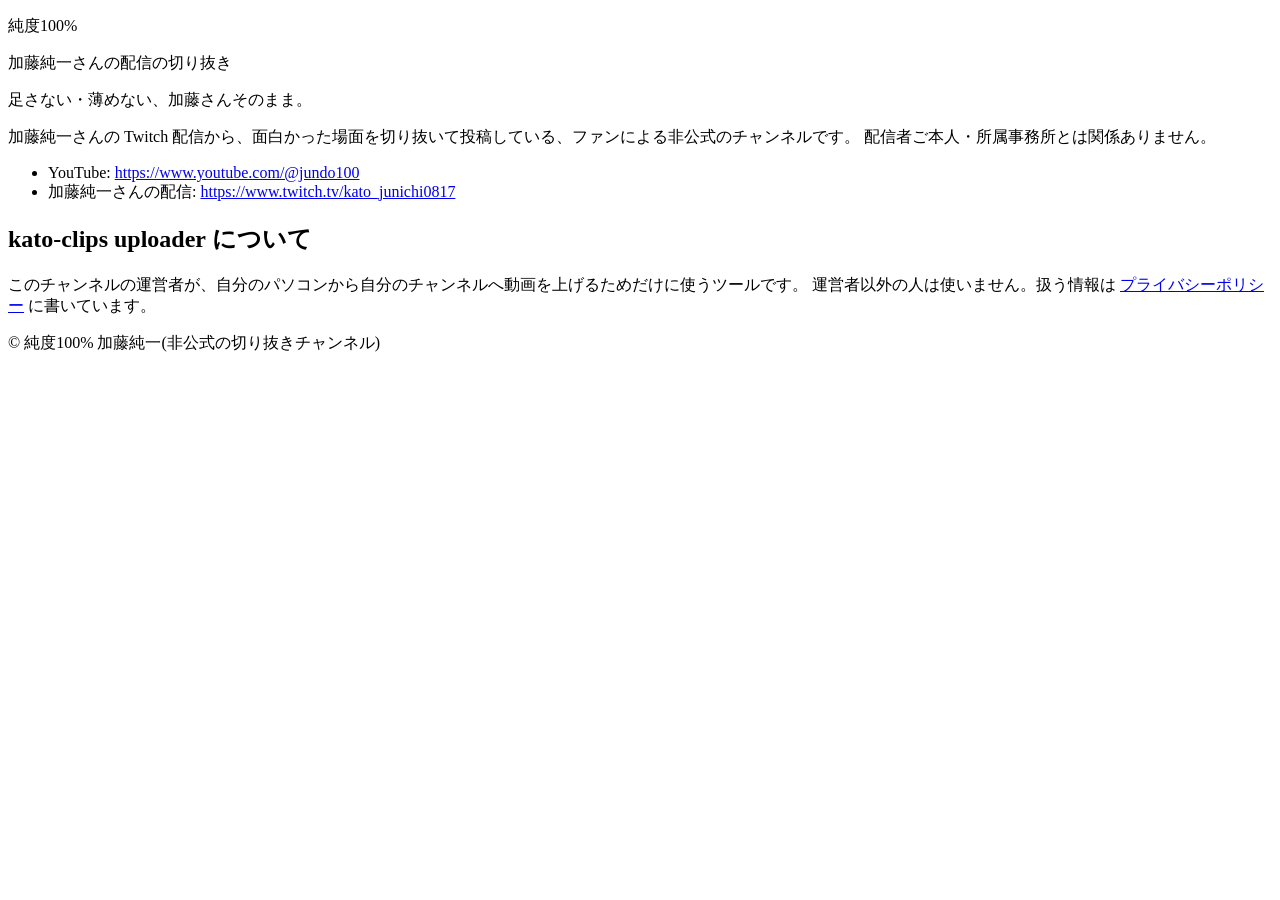
==== index.html @ 64d2394f "add: index.html" ====
<!doctype html>
<html lang="ja">
<head>
<meta charset="utf-8">
<meta name="viewport" content="width=device-width, initial-scale=1">
<title>純度100% 加藤純一</title>
<meta name="description" content="加藤純一さんの Twitch 配信の非公式の切り抜きチャンネル「純度100% 加藤純一」のページです。">
<link rel="preconnect" href="https://fonts.googleapis.com">
<link rel="preconnect" href="https://fonts.gstatic.com" crossorigin>
<link href="https://fonts.googleapis.com/css2?family=Dela+Gothic+One&family=Zen+Kaku+Gothic+New:wght@500;900&display=swap" rel="stylesheet">
<link rel="stylesheet" href="style.css">
</head>
<body>
<header>
  <p class="logo">純度<span class="num">100%</span></p>
  <p class="sub">加藤純一さんの配信の切り抜き</p>
</header>
<main>
  <p class="lead">足さない・薄めない、加藤さんそのまま。</p>
  <p>加藤純一さんの Twitch 配信から、面白かった場面を切り抜いて投稿している、ファンによる非公式のチャンネルです。
    配信者ご本人・所属事務所とは関係ありません。</p>
  <ul>
    <li>YouTube: <a href="https://www.youtube.com/@jundo100">https://www.youtube.com/@jundo100</a></li>
    <li>加藤純一さんの配信: <a href="https://www.twitch.tv/kato_junichi0817">https://www.twitch.tv/kato_junichi0817</a></li>
  </ul>
  <h2>kato-clips uploader について</h2>
  <p>このチャンネルの運営者が、自分のパソコンから自分のチャンネルへ動画を上げるためだけに使うツールです。
    運営者以外の人は使いません。扱う情報は <a href="privacy.html">プライバシーポリシー</a> に書いています。</p>
</main>
<footer>© 純度100% 加藤純一(非公式の切り抜きチャンネル)</footer>
</body>
</html>
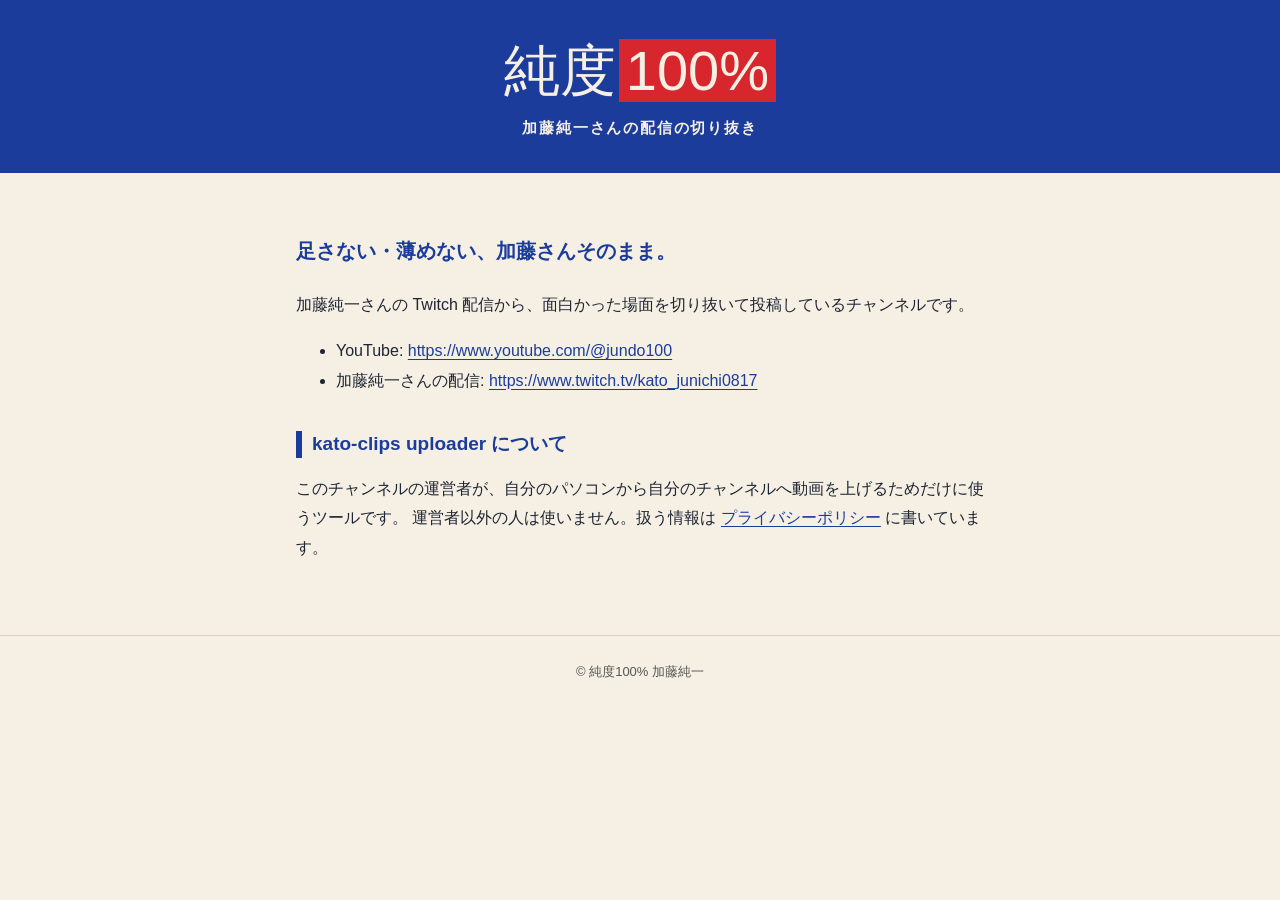
==== commit e529fdba: "「非公式」の文を消す(本人の依頼)" ====
--- a/index.html
+++ b/index.html
@@ -4,7 +4,7 @@
 <meta charset="utf-8">
 <meta name="viewport" content="width=device-width, initial-scale=1">
 <title>純度100% 加藤純一</title>
-<meta name="description" content="加藤純一さんの Twitch 配信の非公式の切り抜きチャンネル「純度100% 加藤純一」のページです。">
+<meta name="description" content="加藤純一さんの Twitch 配信の切り抜きチャンネル「純度100% 加藤純一」のページです。">
 <link rel="preconnect" href="https://fonts.googleapis.com">
 <link rel="preconnect" href="https://fonts.gstatic.com" crossorigin>
 <link href="https://fonts.googleapis.com/css2?family=Dela+Gothic+One&family=Zen+Kaku+Gothic+New:wght@500;900&display=swap" rel="stylesheet">
@@ -17,8 +17,7 @@
 </header>
 <main>
   <p class="lead">足さない・薄めない、加藤さんそのまま。</p>
-  <p>加藤純一さんの Twitch 配信から、面白かった場面を切り抜いて投稿している、ファンによる非公式のチャンネルです。
-    配信者ご本人・所属事務所とは関係ありません。</p>
+  <p>加藤純一さんの Twitch 配信から、面白かった場面を切り抜いて投稿しているチャンネルです。</p>
   <ul>
     <li>YouTube: <a href="https://www.youtube.com/@jundo100">https://www.youtube.com/@jundo100</a></li>
     <li>加藤純一さんの配信: <a href="https://www.twitch.tv/kato_junichi0817">https://www.twitch.tv/kato_junichi0817</a></li>
@@ -27,6 +26,6 @@
   <p>このチャンネルの運営者が、自分のパソコンから自分のチャンネルへ動画を上げるためだけに使うツールです。
     運営者以外の人は使いません。扱う情報は <a href="privacy.html">プライバシーポリシー</a> に書いています。</p>
 </main>
-<footer>© 純度100% 加藤純一(非公式の切り抜きチャンネル)</footer>
+<footer>© 純度100% 加藤純一</footer>
 </body>
 </html>
--- a/style.css
+++ b/style.css
@@ -0,0 +1,20 @@
+/* 色と書体は brand/design.md と同じ(牛乳びんの紙のフタ) */
+:root { --cobalt: #1C3C9C; --cream: #F5F0E3; --red: #D7262E; --ink: #1d2433; }
+* { box-sizing: border-box; }
+body { margin: 0; background: var(--cream); color: var(--ink);
+  font-family: 'Zen Kaku Gothic New', 'Hiragino Sans', 'Yu Gothic', sans-serif; font-weight: 500;
+  line-height: 1.85; font-size: 16px; }
+header { background: var(--cobalt); color: var(--cream); padding: 40px 16px 32px; text-align: center; }
+.logo { font-family: 'Dela Gothic One', sans-serif; font-size: 56px; line-height: 1.1; margin: 0; }
+.logo a { color: inherit; text-decoration: none; }
+.logo .num { color: var(--cream); background: var(--red); padding: 0 .12em; margin-left: .05em; }
+.sub { margin: 12px 0 0; font-weight: 900; letter-spacing: .12em; font-size: 15px; }
+main { max-width: 720px; margin: 0 auto; padding: 40px 16px 56px; }
+.lead { font-weight: 900; font-size: 20px; color: var(--cobalt); }
+h2 { font-weight: 900; font-size: 19px; color: var(--cobalt); margin: 36px 0 8px;
+  border-left: 6px solid var(--cobalt); padding-left: 10px; line-height: 1.4; }
+a { color: var(--cobalt); text-underline-offset: 3px; word-break: break-all; }
+code { font-size: 14px; background: #fff; padding: 1px 4px; border-radius: 3px; word-break: break-all; }
+.date { color: #555; font-size: 14px; }
+footer { text-align: center; font-size: 13px; color: #555; padding: 24px 16px 40px; border-top: 1px solid #ddd3bd; }
+@media (max-width: 480px) { .logo { font-size: 44px; } }
